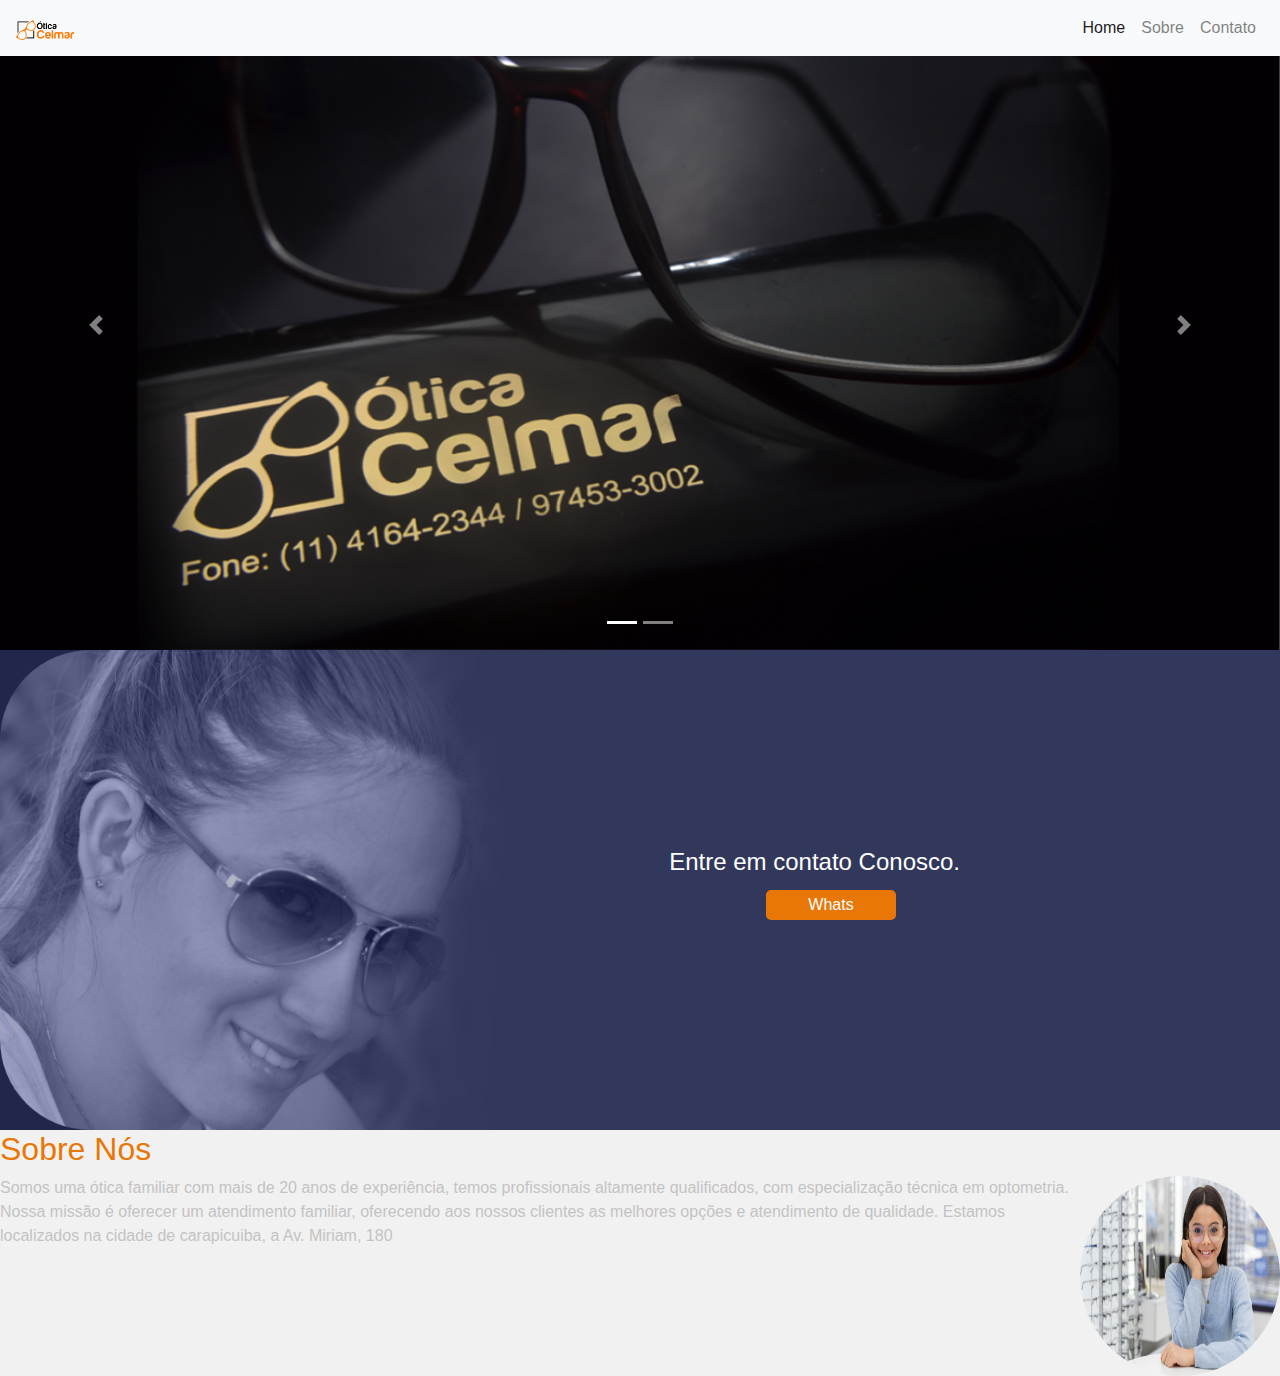
==== index.html @ 59070004 "Site-otica" ====
<!DOCTYPE html>
<html lang="pt-br">

<head>
    <meta charset="UTF-8">
    <meta http-equiv="X-UA-Compatible" content="IE=edge">
    <meta name="viewport" content="width=device-width, initial-scale=1.0">
    <link rel="stylesheet" href="https://maxcdn.bootstrapcdn.com/bootstrap/4.0.0/css/bootstrap.min.css"
        integrity="sha384-Gn5384xqQ1aoWXA+058RXPxPg6fy4IWvTNh0E263XmFcJlSAwiGgFAW/dAiS6JXm" crossorigin="anonymous">
    <link rel="stylesheet" href="style.css">
    <title>Otica Celmar</title>
</head>

<body>
     <nav class="navbar navbar-expand-lg navbar-light bg-light fixed-top">
        <a class="navbar-brand" href="#"><img src="assets/imagens/Logo-Transparente.png" widht="30px" height="20px"> </a>
        <button class="navbar-toggler" type="button" data-toggle="collapse" data-target="#navbarNavAltMarkup" aria-controls="navbarNavAltMarkup" aria-expanded="false" aria-label="Toggle navigation">
          <span class="navbar-toggler-icon"></span>
        </button>
        <div class="collapse navbar-collapse justify-content-end" id="navbarNavAltMarkup">
          <div class="navbar-nav">
            <a class="nav-item nav-link active" href="#home">Home <span class="sr-only">(current)</span></a>
            <a class="nav-item nav-link" href="#sobre">Sobre</a>
            <a class="nav-item nav-link" href="#local">Contato</a>
            <!-- <a class="nav-item nav-link disabled" href="#contato">Contato</a> -->
          </div>
        </div>
      </nav>
    <!-- <header class="collapse navbar-collapse" id="navbarNavAltMarkup"> -->
       <!-- <nav class="navbar navbar-expand-lg navbar-light bg-light">
        <a class="navbar-brand" href="#">Navbar</a>
        <button class="navbar-toggler" type="button" data-toggle="collapse" data-target="#navbarNavAltMarkup" aria-controls="navbarNavAltMarkup" aria-expanded="false" aria-label="Toggle navigation">
          <span class="navbar-toggler-icon"></span>
        </button>
        <div class="collapse navbar-collapse" id="navbarNavAltMarkup">
        <ul class="navbar-nav">
            <a class="nav-item nav-link active" href="#">Home <span class="sr-only">(current)</span></a>
            <li><a class="nav-item nav-link" href="#home">
                home
            </a></li>
            <li><a class="nav-item nav-link" href="#Sobre">
                Sobre
            </a></li>
            <li><a class="nav-item nav-link" href="#Local">
                Local
            </a></li>
        </ul>
     </div>
    </nav> -->
    </header>
    <main class="principal">
    <section id="home" class="home">
        <div id="carouselExampleIndicators" class="carousel slide" data-ride="carousel">
            <ol class="carousel-indicators">
              <li data-target="#carouselExampleIndicators" data-slide-to="0" class="active"></li>
              <li data-target="#carouselExampleIndicators" data-slide-to="1"></li>
              <!-- <li data-target="#carouselExampleIndicators" data-slide-to="2"></li> -->
            </ol>
            <div class="carousel-inner">
              <div class="carousel-item active">
                <img class="d-block w-100 imagem-carrossel " src="assets/imagens/Galeria.png" alt="Carrossel-01">
              </div>
              <div class="carousel-item">
                <img class="d-block w-100 imagem-carrossel " src="assets/imagens/banner-02.JPG" alt="Carrossel-02">
              </div>
             </div>
            <a class="carousel-control-prev" href="#carouselExampleIndicators" role="button" data-slide="prev">
              <span class="carousel-control-prev-icon" aria-hidden="true"></span>
              <span class="sr-only">Previous</span>
            </a>
            <a class="carousel-control-next" href="#carouselExampleIndicators" role="button" data-slide="next">
              <span class="carousel-control-next-icon" aria-hidden="true"></span>
              <span class="sr-only">Next</span>
            </a>
          </div>
          <section id="local">
            <div class="cta">
                
                <img src="assets/imagens/Hero-Mod.png" class="bg-cta ">
                <p class="whats--chamada"> Entre em contato Conosco.</p>
                <a href="#" ><button class="whats">Whats</button></a>
                            
            </div>
            
    
        </section>
    </section>
    <secttion id="sobre"  >
        <div class="bg-sobre  ">
        <h2 class="titulo-sobre">Sobre Nós</h2>
        <article class="sobre">
            <p class="padrao" >Somos uma ótica familiar com mais de 20 anos de experiência, temos profissionais altamente qualificados, com especialização técnica em optometria. 
            </br>Nossa missão é oferecer um atendimento familiar, oferecendo aos nossos clientes as melhores opções e atendimento de qualidade.
        Estamos localizados na cidade de carapicuiba, a Av. Miriam, 180   </p>
        <img src="assets/imagens/img-sobre.jpg" class="img-circular">
            
            
        </article>
        </div>
    </secttion>
    

    <script src="https://code.jquery.com/jquery-3.2.1.slim.min.js" integrity="sha384-KJ3o2DKtIkvYIK3UENzmM7KCkRr/rE9/Qpg6aAZGJwFDMVNA/GpGFF93hXpG5KkN" crossorigin="anonymous"></script>
<script src="https://cdnjs.cloudflare.com/ajax/libs/popper.js/1.12.9/umd/popper.min.js" integrity="sha384-ApNbgh9B+Y1QKtv3Rn7W3mgPxhU9K/ScQsAP7hUibX39j7fakFPskvXusvfa0b4Q" crossorigin="anonymous"></script>
<script src="https://maxcdn.bootstrapcdn.com/bootstrap/4.0.0/js/bootstrap.min.js" integrity="sha384-JZR6Spejh4U02d8jOt6vLEHfe/JQGiRRSQQxSfFWpi1MquVdAyjUar5+76PVCmYl" crossorigin="anonymous"></script>
</body>

</html>
---- style.css ----
.padrao{
    color:#c3c3c3;
    text-align: left;
}
.menu{
    color:blueviolet
    /* decoration: none */
}
.home{
    color:aqua
}
.sobre{
    display:flex;
    align-items: flex-start;
    justify-content: space-around;
    /* position:absolute; */
    /* right: 30%; */
    /* margin-bottom: 40vh; */
}
.titulo-sobre{
    display: flex;
    align-self: start;
    color:#E97707;
}
.bg-sobre{
   
    background-color:#F2F1F1 ;
}
.local{
    object-fit: cover;
    color:red
}
.imagem-carrossel{
    object-fit: cover;
    /* min-width: 375px; */
    max-width: 100%;
    height: 650px;
 
}
.img-circular {
    max-width: 200px;
    height: 200px;
    border-radius: 50%;
    float:right ;
  }
.cta{
    
    display:flex;
    align-items: center;
    justify-content: space-around;
   
}
.bg-cta{
    width: 100%;
    /* min-width: 375px; */
}
.whats--chamada{
    font-size: 24px;
    color: #ffffff;
    padding: 0 0 40px 0;
    position:absolute;
    right: 25%;
}
.whats{
    position:absolute;
    right: 30%;
    /* background-color: rgba(255,255,255,0); */
    width: 130px;
    background-color: #E97707;
    color: #ffffff;
    border: 2px solid #E97707; /* Laranja */
    border-radius: 5px;
}

@media screen and (min-width: 320px) {
  .imagem-carrossel {
      border-color: #E97707;
      width: 375px;
  }
  .whats--chamada{
      font-size: 1.5rem;
      right: 10vw;
  }
}
@media screen and (min-width: 540px) {
    .whats--chamada{
        right: 15vw;
    }
  }
@media screen and (min-width: 630px) {
    .whats--chamada{
        right: 18vw;
    }
  }
@media screen and (min-width: 768px) {
    .whats--chamada{
        right: 20vw;
    }
  }
  @media screen and (min-width: 1024px) {
    .whats--chamada{
        right: 25vw;
    }
  }
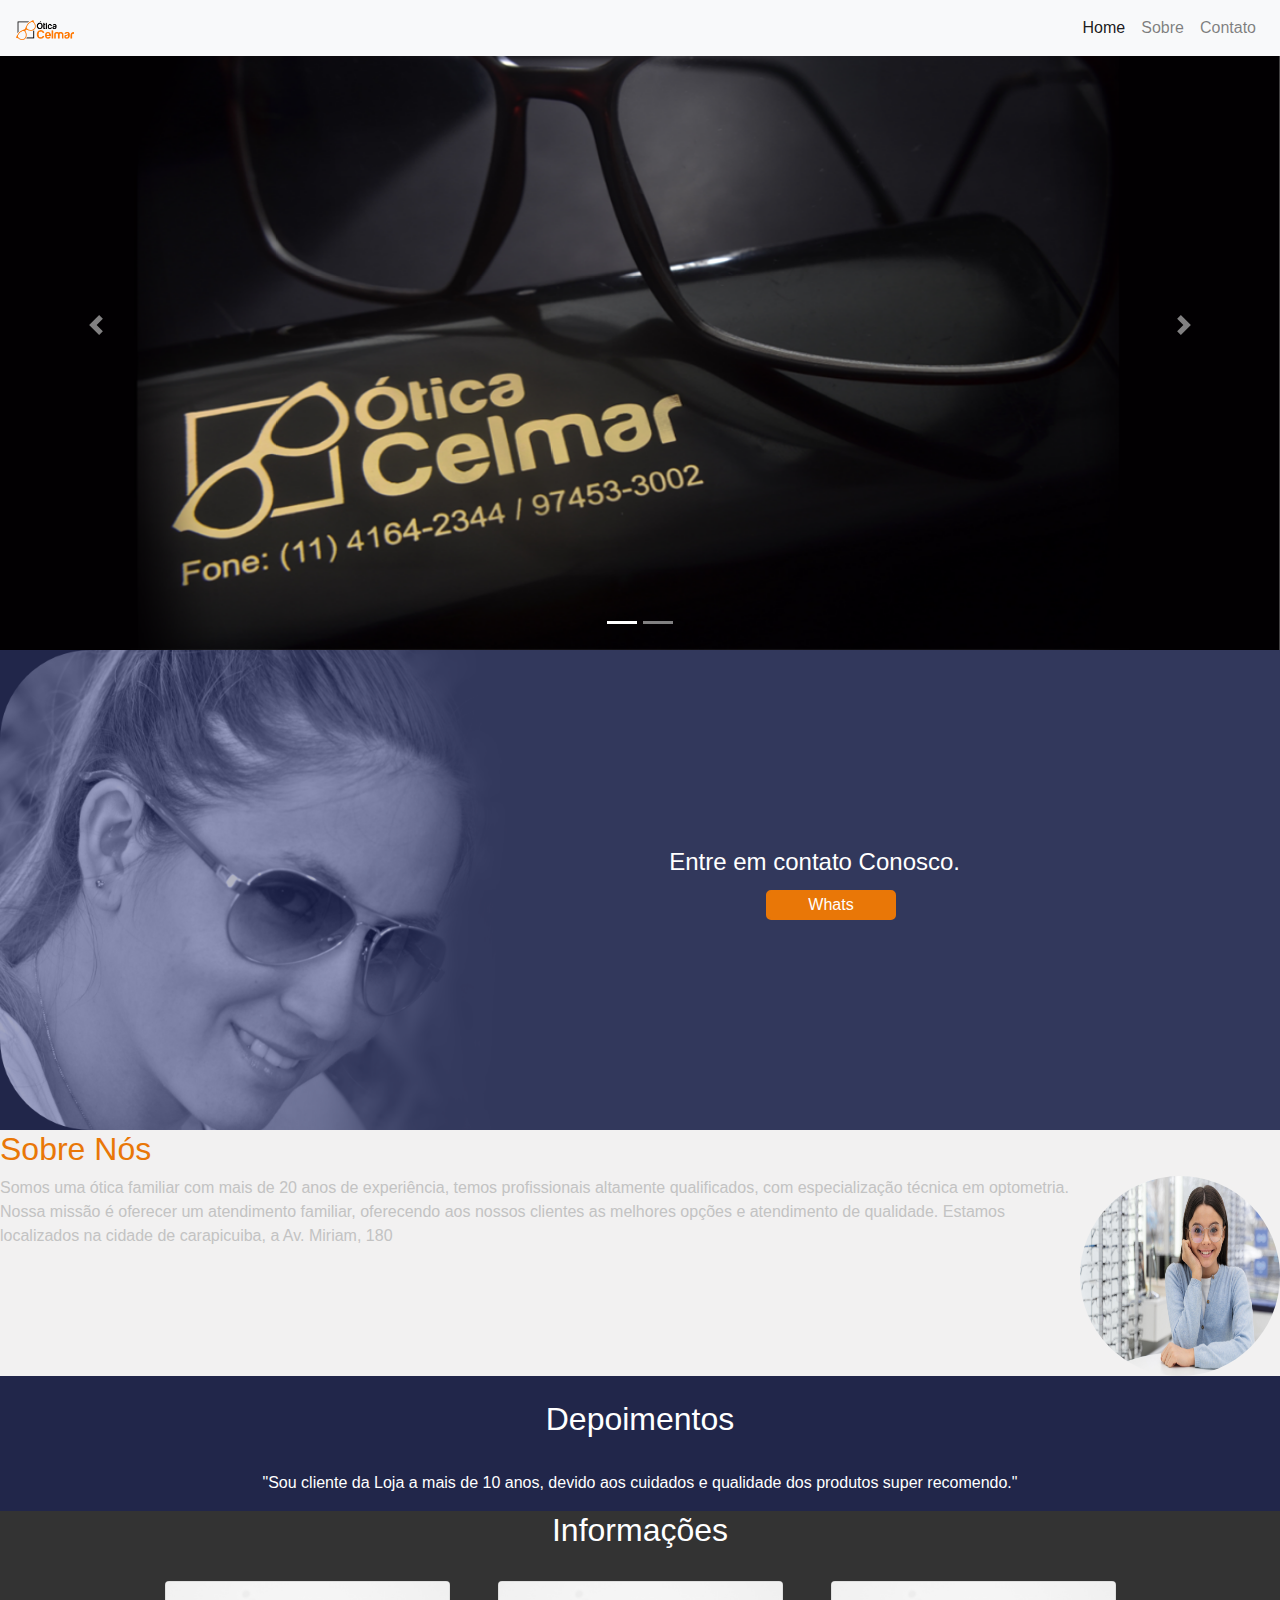
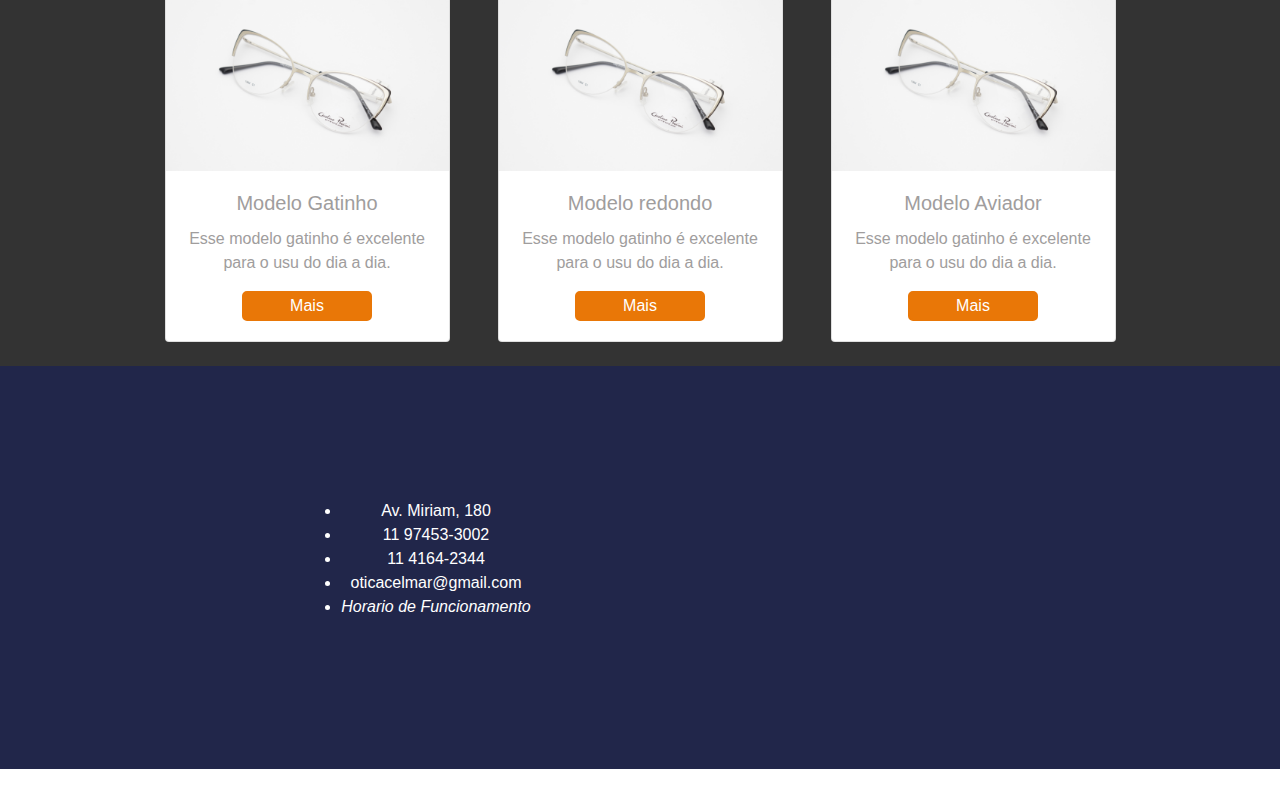
==== commit adef421d: "atualizacao" ====
--- a/index.html
+++ b/index.html
@@ -12,6 +12,7 @@
 </head>
 
 <body>
+  <section>
      <nav class="navbar navbar-expand-lg navbar-light bg-light fixed-top">
         <a class="navbar-brand" href="#"><img src="assets/imagens/Logo-Transparente.png" widht="30px" height="20px"> </a>
         <button class="navbar-toggler" type="button" data-toggle="collapse" data-target="#navbarNavAltMarkup" aria-controls="navbarNavAltMarkup" aria-expanded="false" aria-label="Toggle navigation">
@@ -21,34 +22,14 @@
           <div class="navbar-nav">
             <a class="nav-item nav-link active" href="#home">Home <span class="sr-only">(current)</span></a>
             <a class="nav-item nav-link" href="#sobre">Sobre</a>
-            <a class="nav-item nav-link" href="#local">Contato</a>
+            <a class="nav-item nav-link" href="#cta">Contato</a>
             <!-- <a class="nav-item nav-link disabled" href="#contato">Contato</a> -->
           </div>
         </div>
       </nav>
-    <!-- <header class="collapse navbar-collapse" id="navbarNavAltMarkup"> -->
-       <!-- <nav class="navbar navbar-expand-lg navbar-light bg-light">
-        <a class="navbar-brand" href="#">Navbar</a>
-        <button class="navbar-toggler" type="button" data-toggle="collapse" data-target="#navbarNavAltMarkup" aria-controls="navbarNavAltMarkup" aria-expanded="false" aria-label="Toggle navigation">
-          <span class="navbar-toggler-icon"></span>
-        </button>
-        <div class="collapse navbar-collapse" id="navbarNavAltMarkup">
-        <ul class="navbar-nav">
-            <a class="nav-item nav-link active" href="#">Home <span class="sr-only">(current)</span></a>
-            <li><a class="nav-item nav-link" href="#home">
-                home
-            </a></li>
-            <li><a class="nav-item nav-link" href="#Sobre">
-                Sobre
-            </a></li>
-            <li><a class="nav-item nav-link" href="#Local">
-                Local
-            </a></li>
-        </ul>
-     </div>
-    </nav> -->
-    </header>
-    <main class="principal">
+    </section>
+    
+<main class="principal">
     <section id="home" class="home">
         <div id="carouselExampleIndicators" class="carousel slide" data-ride="carousel">
             <ol class="carousel-indicators">
@@ -73,18 +54,19 @@
               <span class="sr-only">Next</span>
             </a>
           </div>
-          <section id="local">
+    </section>
+    <section id="cta">
             <div class="cta">
                 
                 <img src="assets/imagens/Hero-Mod.png" class="bg-cta ">
                 <p class="whats--chamada"> Entre em contato Conosco.</p>
-                <a href="#" ><button class="whats">Whats</button></a>
+                <a href="https://api.whatsapp.com/send?phone=5511974533002&text=sua%20mensagem" target="_blank" ><button class="whats">Whats</button></a>
                             
             </div>
             
     
-        </section>
     </section>
+    
     <secttion id="sobre"  >
         <div class="bg-sobre  ">
         <h2 class="titulo-sobre">Sobre Nós</h2>
@@ -98,9 +80,142 @@
         </article>
         </div>
     </secttion>
-    
-
-    <script src="https://code.jquery.com/jquery-3.2.1.slim.min.js" integrity="sha384-KJ3o2DKtIkvYIK3UENzmM7KCkRr/rE9/Qpg6aAZGJwFDMVNA/GpGFF93hXpG5KkN" crossorigin="anonymous"></script>
+    <section id="depoimento">
+      <article class="depoimento">
+        <header>
+          <h2 class="depoimento__titulo">Depoimentos</h2>
+        </header>
+        <body class="depoimento__corpo">
+        <p>"Sou cliente da Loja a mais de 10 anos, devido aos cuidados e qualidade dos produtos super recomendo."</p>
+        </body>
+      </article>
+     </section>
+     <section id="informacoes">
+       
+       <article class="informacoes">
+         <header class="informacoes__titulo">
+           <h2>Informações</h2>
+         </header>
+         <div class="container">
+         <div class="row justify-content-center">
+         <body class="informacoes__corpo">
+          <div class="card card__largura p-0 m-4  col-12 col-md-3" style="width: 18rem;">
+            <img class="card-img-top" src="assets/imagens/banner-02.JPG" alt="Card image cap">
+            <div class="card-body informacoes__corpo">
+              <h5 class="card-title">Modelo Gatinho</h5>
+              <p class="card-text">Esse modelo gatinho é excelente para o usu do dia a dia.</p>
+              <a href="#"><button class="informacoes__btn" data-toggle="modal" data-target="#gatinho">Mais</button></a>
+
+              <!-- Modal -->
+              <div class="modal fade" id="gatinho" tabindex="-1" role="dialog" aria-labelledby="exampleModalLabel" aria-hidden="true">
+                <div class="modal-dialog" role="document">
+                  <div class="modal-content">
+                    <div class="modal-header">
+                      <h5 class="modal-title" id="exampleModalLabel">Gatinho</h5>
+                      <button type="button" class="close" data-dismiss="modal" aria-label="Close">
+                        <span aria-hidden="true">&times;</span>
+                      </button>
+                    </div>
+                    <div class="modal-body">
+                      <img class="card-img-top" src="assets/imagens/banner-02.JPG" alt="Card image cap">
+                      O modelo gatinho é muito utilizado aqui em São Paulo, sendo a preferência das meninas. 
+                    </div>
+                    <div class="modal-footer">
+                      <button type="button" class="btn btn-secondary" data-dismiss="modal">Close</button>
+                      <!-- <button type="button" class="btn btn-primary">Save changes</button> -->
+                    </div>
+                  </div>
+                </div>
+              </div>
+             <!-- Modal fim -->
+            </div>
+          </div>
+          <div class="card card__largura p-0 m-4 col-12 col-md-3" style="width: 18rem;">
+            <img class="card-img-top" src="assets/imagens/banner-02.JPG" alt="Card image cap">
+            <div class="card-body informacoes__corpo">
+              <h5 class="card-title">Modelo redondo</h5>
+              <p class="card-text">Esse modelo gatinho é excelente para o usu do dia a dia.</p>
+              <a href="#"><button class="informacoes__btn" data-toggle="modal" data-target="#redondo">Mais</button>  </a>
+              <!-- Modal -->
+              <div class="modal fade" id="redondo" tabindex="-1" role="dialog" aria-labelledby="exampleModalLabel" aria-hidden="true">
+                <div class="modal-dialog" role="document">
+                  <div class="modal-content">
+                    <div class="modal-header">
+                      <h5 class="modal-title" id="exampleModalLabel">Redondo</h5>
+                      <button type="button" class="close" data-dismiss="modal" aria-label="Close">
+                        <span aria-hidden="true">&times;</span>
+                      </button>
+                    </div>
+                    <div class="modal-body">
+                      <img class="card-img-top" src="assets/imagens/banner-02.JPG" alt="Card image cap">
+                      O modelo Redondo é muito utilizado aqui em São Paulo, sendo a preferência das meninas. 
+                    </div>
+                    <div class="modal-footer">
+                      <button type="button" class="btn btn-secondary" data-dismiss="modal">Close</button>
+                      <!-- <button type="button" class="btn btn-primary">Save changes</button> -->
+                    </div>
+                  </div>
+                </div>
+              </div>
+             <!-- Modal fim -->
+            </div>
+          </div>
+          <div class="card card__largura p-0 m-4 col-12 col-md-3" style="width: 18rem;">
+            <img class="card-img-top" src="assets/imagens/banner-02.JPG" alt="Card image cap">
+            <div class="card-body informacoes__corpo">
+              <h5 class="card-title">Modelo Aviador</h5>
+              <p class="card-text">Esse modelo gatinho é excelente para o usu do dia a dia.</p>
+              <a href="#"><button class="informacoes__btn" data-toggle="modal" data-target="#aviador">Mais</button>  </a>
+              <!-- Modal -->
+              <div class="modal fade" id="aviador" tabindex="-1" role="dialog" aria-labelledby="exampleModalLabel" aria-hidden="true">
+                <div class="modal-dialog" role="document">
+                  <div class="modal-content">
+                    <div class="modal-header">
+                      <h5 class="modal-title" id="exampleModalLabel">Aviador</h5>
+                      <button type="button" class="close" data-dismiss="modal" aria-label="Close">
+                        <span aria-hidden="true">&times;</span>
+                      </button>
+                    </div>
+                    <div class="modal-body">
+                      <img class="card-img-top" src="assets/imagens/banner-02.JPG" alt="Card image cap">
+                      O modelo Aviador é muito utilizado aqui em São Paulo, sendo a preferência das meninas. 
+                    </div>
+                    <div class="modal-footer">
+                      <button type="button" class="btn btn-secondary" data-dismiss="modal">Close</button>
+                      <!-- <button type="button" class="btn btn-primary">Save changes</button> -->
+                    </div>
+                  </div>
+                </div>
+              </div>
+             <!-- Modal fim -->
+            </div>
+          </div>
+         </body>
+       </article>
+      </div>
+    </div>
+   </section>
+   <section id="localizacao"  > 
+     
+       <address class="localizacao" >
+       <ul >
+         <li> Av. Miriam, 180</li>
+         <li> 11 97453-3002</li>
+         <li> 11 4164-2344</li>
+         <li> oticacelmar@gmail.com</li>
+         <li> <i>Horario de Funcionamento</i></li>
+       </ul>
+      <div class="localizacao__mapa">
+        <!-- <iframe src="https://www.google.com/maps/embed?pb=!1m18!1m12!1m3!1d3658.30580851855!2d-46.837058185480956!3d-23.521500984702698!2m3!1f0!2f0!3f0!3m2!1i1024!2i768!4f13.1!3m3!1m2!1s0x94cf01e7fddb07ef%3A0x3cb90a7b466190b1!2sAv.%20Miriam%2C%20180%20-%20Centro%2C%20Carapicu%C3%ADba%20-%20SP%2C%2006320-060!5e0!3m2!1spt-BR!2sbr!4v1642440035382!5m2!1spt-BR!2sbr" width="400" height="300" style="border:1;" allowfullscreen="" loading="lazy" ></iframe> -->
+        <!-- Street View -->
+        <iframe src="https://www.google.com/maps/embed?pb=!4v1642442485885!6m8!1m7!1spXlAq29rB_oloNaFkz9qVQ!2m2!1d-23.52159843258136!2d-46.8348594693127!3f349.5108!4f0!5f0.7820865974627469" width="400" height="300" style="border:0;" allowfullscreen="" loading="lazy"></iframe> 
+    </div>
+    </address>
+    
+   </section>
+    
+</main>
+<script src="https://code.jquery.com/jquery-3.2.1.slim.min.js" integrity="sha384-KJ3o2DKtIkvYIK3UENzmM7KCkRr/rE9/Qpg6aAZGJwFDMVNA/GpGFF93hXpG5KkN" crossorigin="anonymous"></script>
 <script src="https://cdnjs.cloudflare.com/ajax/libs/popper.js/1.12.9/umd/popper.min.js" integrity="sha384-ApNbgh9B+Y1QKtv3Rn7W3mgPxhU9K/ScQsAP7hUibX39j7fakFPskvXusvfa0b4Q" crossorigin="anonymous"></script>
 <script src="https://maxcdn.bootstrapcdn.com/bootstrap/4.0.0/js/bootstrap.min.js" integrity="sha384-JZR6Spejh4U02d8jOt6vLEHfe/JQGiRRSQQxSfFWpi1MquVdAyjUar5+76PVCmYl" crossorigin="anonymous"></script>
 </body>
--- a/style.css
+++ b/style.css
@@ -71,6 +71,58 @@
     border: 2px solid #E97707; /* Laranja */
     border-radius: 5px;
 }
+.depoimento{
+    background-color: #21264A ;
+    display: flex;
+    flex-direction: column;
+    justify-content: center;
+    align-items: center;
+}
+.depoimento__titulo{
+    padding: 24px;
+    color: #ffffff;
+    text-align: center;
+
+}
+.depoimento__corpo{
+    color: #ffffff;
+    text-align: center;
+    font-weight: 400;
+}
+
+.informacoes{
+    background-color: #333333;
+
+}
+.informacoes__titulo{
+    color: #ffffff;
+    
+    
+}.informacoes__corpo{
+    color: #a09d9d;
+    font-weight: 400;  
+}
+.card__largura{
+    max-width: 18rem;
+}
+.informacoes__btn{
+    width: 130px;
+    background-color: #E97707;
+    color: #ffffff;
+    border: 2px solid #E97707; /* Laranja */
+    border-radius: 5px;
+}
+.localizacao{
+    padding: 24px;
+    display: flex;
+    flex-direction: column;
+    align-items: center;
+    justify-content: center; 
+    background-color: #21264A;
+}
+.localizacao__mapa{
+    padding: 24px;
+}
 
 @media screen and (min-width: 320px) {
   .imagem-carrossel {
@@ -81,11 +133,17 @@
       font-size: 1.5rem;
       right: 10vw;
   }
+  .localizacao{
+    flex-direction: row;
 }
+  
+}
+
 @media screen and (min-width: 540px) {
     .whats--chamada{
         right: 15vw;
     }
+    
   }
 @media screen and (min-width: 630px) {
     .whats--chamada{
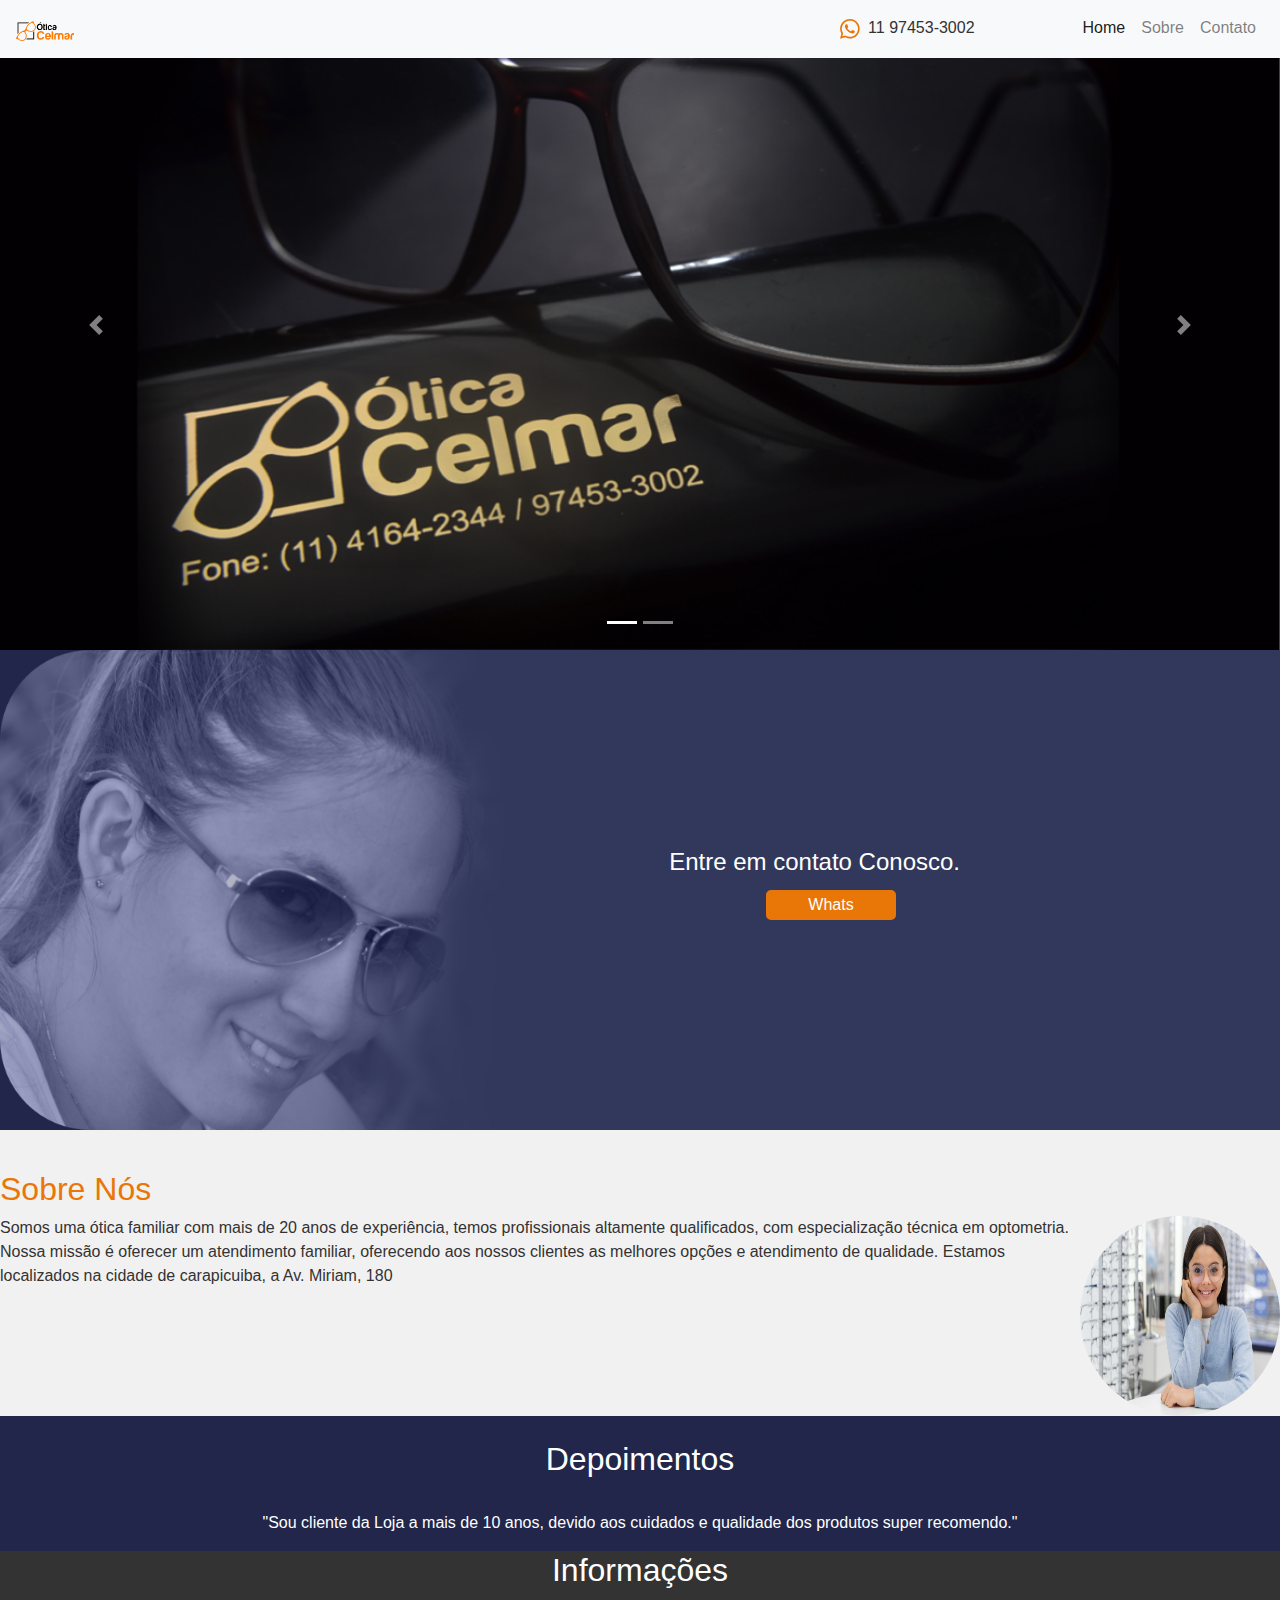
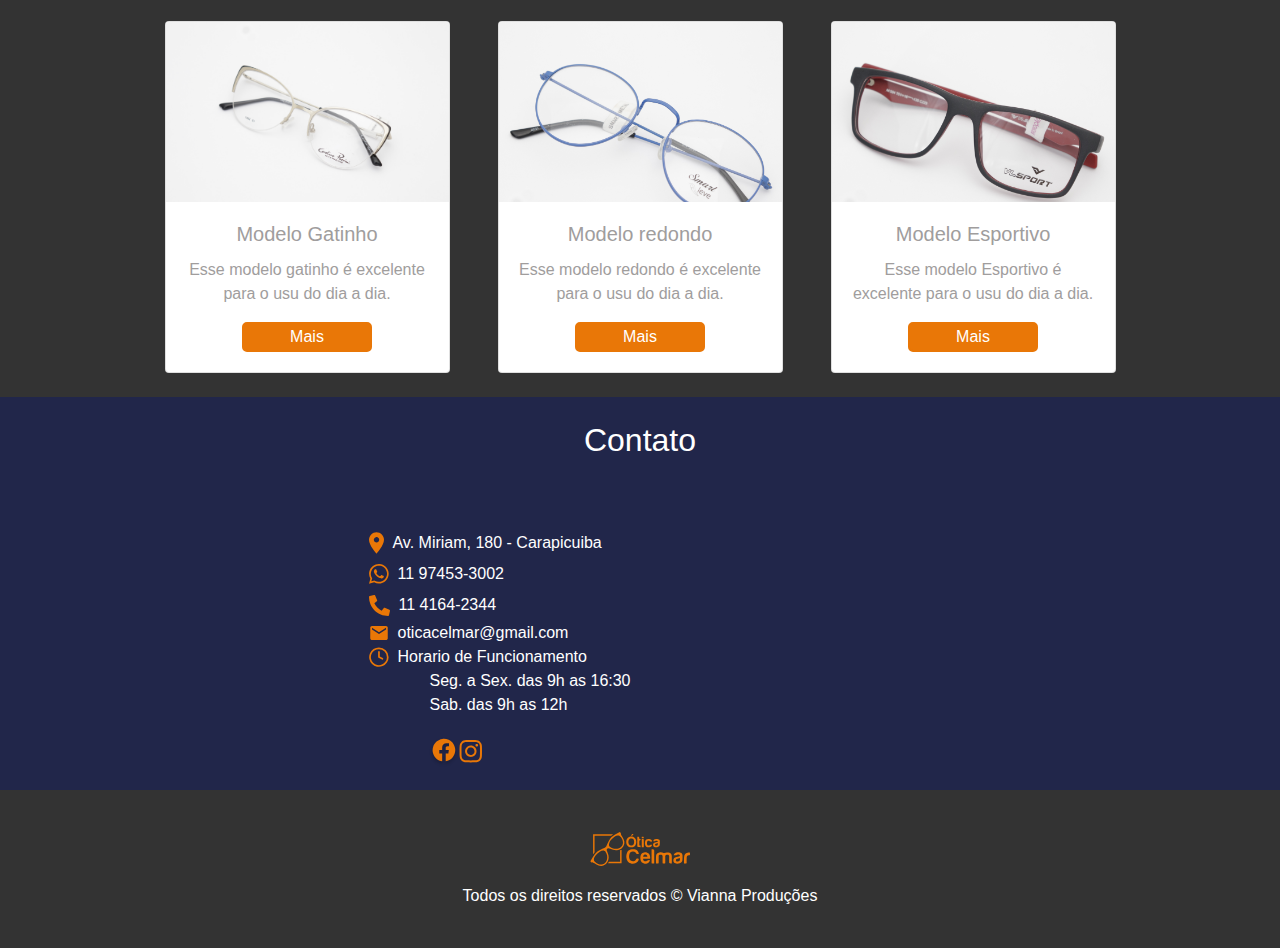
==== commit cf444bea: "Modificacao do site" ====
--- a/index.html
+++ b/index.html
@@ -8,6 +8,7 @@
     <link rel="stylesheet" href="https://maxcdn.bootstrapcdn.com/bootstrap/4.0.0/css/bootstrap.min.css"
         integrity="sha384-Gn5384xqQ1aoWXA+058RXPxPg6fy4IWvTNh0E263XmFcJlSAwiGgFAW/dAiS6JXm" crossorigin="anonymous">
     <link rel="stylesheet" href="style.css">
+    <link rel="shortcut icon" href="assets/imagens/logo-rodape.svg" type="image/x-icon" /> <!--Preciso trocar o fav Icon-->
     <title>Otica Celmar</title>
 </head>
 
@@ -19,18 +20,23 @@
           <span class="navbar-toggler-icon"></span>
         </button>
         <div class="collapse navbar-collapse justify-content-end" id="navbarNavAltMarkup">
-          <div class="navbar-nav">
+          <div class="navbar-nav"><a href="https://api.whatsapp.com/send?phone=5511974533002&text=sua%20mensagem" target="_blank"> 
+            <li class="icones menu__icone 
+            "><svg width="20" height="32" viewBox="0 0 32 32" fill="none" xmlns="http://www.w3.org/2000/svg">
+              <path d="M26.782 4.57711C24.1038 1.90125 20.5445 0.289633 16.7667 0.0421928C12.9888 -0.205247 9.24979 0.928346 6.24539 3.232C3.241 5.53565 1.17592 8.85243 0.434509 12.565C-0.306905 16.2777 0.325846 20.1332 2.215 23.4141L0 31.5001L8.276 29.3271C10.5643 30.5752 13.1295 31.2285 15.736 31.2271H15.743C19.8966 31.2265 23.882 29.5862 26.8327 26.6629C29.7834 23.7395 31.4607 19.7695 31.5 15.6161C31.4777 13.5563 31.0495 11.5211 30.24 9.62691C29.4304 7.73273 28.2554 6.01674 26.782 4.57711ZM15.743 28.5961C13.4177 28.598 11.1348 27.9738 9.134 26.7891L8.663 26.5081L3.755 27.7951L5.063 23.0071L4.754 22.5151C3.71576 20.8058 3.08588 18.8801 2.91334 16.8877C2.74081 14.8952 3.03029 12.8899 3.75926 11.0276C4.48822 9.1653 5.63702 7.4963 7.11627 6.15044C8.59552 4.80458 10.3653 3.81816 12.288 3.2679C14.2107 2.71765 16.2344 2.61841 18.2017 2.97791C20.169 3.3374 22.0269 4.14594 23.6307 5.34061C25.2345 6.53528 26.5411 8.08387 27.4488 9.86591C28.3565 11.6479 28.8408 13.6154 28.864 15.6151C28.8274 19.0705 27.4289 22.3719 24.9724 24.8023C22.5158 27.2326 19.1996 28.5956 15.744 28.5951L15.743 28.5961ZM22.859 18.8791C22.472 18.6791 20.553 17.7401 20.194 17.6131C19.835 17.4861 19.575 17.4131 19.315 17.8131C19.055 18.2131 18.31 19.0791 18.078 19.3461C17.846 19.6131 17.621 19.6461 17.234 19.4461C14.9873 18.5491 13.1142 16.9118 11.925 14.8051C11.525 14.1161 12.325 14.1651 13.071 12.6751C13.1218 12.5673 13.1452 12.4487 13.1391 12.3297C13.133 12.2107 13.0976 12.0951 13.036 11.9931C12.936 11.7931 12.157 9.87711 11.836 9.09311C11.52 8.33411 11.196 8.43911 10.957 8.42511C10.718 8.41111 10.472 8.41111 10.212 8.41111C10.0145 8.4165 9.8203 8.46233 9.64125 8.54574C9.4622 8.62916 9.30215 8.74841 9.171 8.8961C8.72932 9.31377 8.37934 9.81874 8.14332 10.3789C7.90729 10.9391 7.79038 11.5423 7.8 12.1501C7.92868 13.6207 8.48059 15.0225 9.389 16.1861C9.589 16.4461 12.138 20.3861 16.055 22.0781C18.53 23.1471 19.5 23.2381 20.738 23.0551C21.281 22.9448 21.7952 22.7228 22.2479 22.4033C22.7007 22.0838 23.0821 21.6738 23.368 21.1991C23.6225 20.6156 23.7007 19.9705 23.593 19.3431C23.505 19.1671 23.245 19.0691 22.859 18.8791Z" fill="#E97707"/>
+              </svg>
+                <div class="icones__font menu__icone " >11 97453-3002</div></li></a>
             <a class="nav-item nav-link active" href="#home">Home <span class="sr-only">(current)</span></a>
             <a class="nav-item nav-link" href="#sobre">Sobre</a>
-            <a class="nav-item nav-link" href="#cta">Contato</a>
+            <a class="nav-item nav-link" href="#contato">Contato</a>
             <!-- <a class="nav-item nav-link disabled" href="#contato">Contato</a> -->
           </div>
         </div>
       </nav>
     </section>
     
-<main class="principal">
-    <section id="home" class="home">
+<main >
+    <section id="home" >
         <div id="carouselExampleIndicators" class="carousel slide" data-ride="carousel">
             <ol class="carousel-indicators">
               <li data-target="#carouselExampleIndicators" data-slide-to="0" class="active"></li>
@@ -39,10 +45,20 @@
             </ol>
             <div class="carousel-inner">
               <div class="carousel-item active">
-                <img class="d-block w-100 imagem-carrossel " src="assets/imagens/Galeria.png" alt="Carrossel-01">
+                <picture>
+                  <source srcset="assets/imagens/Galeria-sm.png" media="(max-width:400px)"type="image/svg+xml"class="imagem-carrossel-sm" >
+                  <source srcset="assets/imagens/Galeria.png" media="(max-width:401px)type="image/svg+xml" class="imagem-carrossel-big">
+                  <img src="assets/imagens/Galeria.png" class="imagem-carrossel-big" alt="Imagem Carrossel-01">
+                </picture>
+                <!-- <img class="d-block w-100 imagem-carrossel  " src="assets/imagens/Galeria.png" alt="Carrossel-01"> -->
               </div>
               <div class="carousel-item">
-                <img class="d-block w-100 imagem-carrossel " src="assets/imagens/banner-02.JPG" alt="Carrossel-02">
+                <picture class="imagem-carrossel-sm">
+                  <source srcset="assets/imagens/Banner-sm.png" media="(max-width:400px)" type="image/svg+xml" > 
+                  <source srcset="assets/imagens/banner-02.jpg" media="(max-width:401px)"type="image/svg+xml" class="imagem-carrossel-big">
+                  <img src="assets/imagens/banner-02.JPG" class="imagem-carrossel-big" alt="Imagem Carrossel-02">
+                </picture>
+                <!-- <img class="d-block w-100 imagem-carrossel " src="assets/imagens/banner-02.JPG" alt="Carrossel-02"> -->
               </div>
              </div>
             <a class="carousel-control-prev" href="#carouselExampleIndicators" role="button" data-slide="prev">
@@ -67,7 +83,7 @@
     
     </section>
     
-    <secttion id="sobre"  >
+    <secttion id="sobre">
         <div class="bg-sobre  ">
         <h2 class="titulo-sobre">Sobre Nós</h2>
         <article class="sobre">
@@ -100,14 +116,14 @@
          <div class="row justify-content-center">
          <body class="informacoes__corpo">
           <div class="card card__largura p-0 m-4  col-12 col-md-3" style="width: 18rem;">
-            <img class="card-img-top" src="assets/imagens/banner-02.JPG" alt="Card image cap">
+            <img class="card-img-top card__altura" src="assets/imagens/banner-02.JPG" alt="Card image cap">
             <div class="card-body informacoes__corpo">
               <h5 class="card-title">Modelo Gatinho</h5>
               <p class="card-text">Esse modelo gatinho é excelente para o usu do dia a dia.</p>
               <a href="#"><button class="informacoes__btn" data-toggle="modal" data-target="#gatinho">Mais</button></a>
 
               <!-- Modal -->
-              <div class="modal fade" id="gatinho" tabindex="-1" role="dialog" aria-labelledby="exampleModalLabel" aria-hidden="true">
+              <div class="modal fade justify-content-center m-0 col-12" id="gatinho" tabindex="-1" role="dialog" aria-labelledby="exampleModalLabel" aria-hidden="true">
                 <div class="modal-dialog" role="document">
                   <div class="modal-content">
                     <div class="modal-header">
@@ -117,7 +133,7 @@
                       </button>
                     </div>
                     <div class="modal-body">
-                      <img class="card-img-top" src="assets/imagens/banner-02.JPG" alt="Card image cap">
+                      <img class="card-img-top card__altura" src="assets/imagens/banner-02.JPG" alt="Card image cap">
                       O modelo gatinho é muito utilizado aqui em São Paulo, sendo a preferência das meninas. 
                     </div>
                     <div class="modal-footer">
@@ -131,13 +147,13 @@
             </div>
           </div>
           <div class="card card__largura p-0 m-4 col-12 col-md-3" style="width: 18rem;">
-            <img class="card-img-top" src="assets/imagens/banner-02.JPG" alt="Card image cap">
+            <img class="card-img-top card__altura" src="assets/imagens/card-01.JPG" alt="Card image cap">
             <div class="card-body informacoes__corpo">
               <h5 class="card-title">Modelo redondo</h5>
-              <p class="card-text">Esse modelo gatinho é excelente para o usu do dia a dia.</p>
+              <p class="card-text">Esse modelo redondo é excelente para o usu do dia a dia.</p>
               <a href="#"><button class="informacoes__btn" data-toggle="modal" data-target="#redondo">Mais</button>  </a>
               <!-- Modal -->
-              <div class="modal fade" id="redondo" tabindex="-1" role="dialog" aria-labelledby="exampleModalLabel" aria-hidden="true">
+              <div class="modal fade justify-content-center m-0 col-12" id="redondo" tabindex="-1" role="dialog" aria-labelledby="exampleModalLabel" aria-hidden="true">
                 <div class="modal-dialog" role="document">
                   <div class="modal-content">
                     <div class="modal-header">
@@ -147,7 +163,7 @@
                       </button>
                     </div>
                     <div class="modal-body">
-                      <img class="card-img-top" src="assets/imagens/banner-02.JPG" alt="Card image cap">
+                      <img class="card-img-top card__altura" src="assets/imagens/card-01.JPG" alt="Card image cap">
                       O modelo Redondo é muito utilizado aqui em São Paulo, sendo a preferência das meninas. 
                     </div>
                     <div class="modal-footer">
@@ -156,28 +172,28 @@
                     </div>
                   </div>
                 </div>
-              </div>
+              </div> 
              <!-- Modal fim -->
-            </div>
-          </div>
-          <div class="card card__largura p-0 m-4 col-12 col-md-3" style="width: 18rem;">
-            <img class="card-img-top" src="assets/imagens/banner-02.JPG" alt="Card image cap">
+            </div> 
+          </div>
+          <div class="card card__largura  p-0 m-4 col-12 col-md-3" style="width: 18rem;">
+            <img class="card-img-top card__altura" src="assets/imagens/card-02.JPG" alt="Card image cap">
             <div class="card-body informacoes__corpo">
-              <h5 class="card-title">Modelo Aviador</h5>
-              <p class="card-text">Esse modelo gatinho é excelente para o usu do dia a dia.</p>
+              <h5 class="card-title">Modelo Esportivo</h5>
+              <p class="card-text">Esse modelo Esportivo é excelente para o usu do dia a dia.</p>
               <a href="#"><button class="informacoes__btn" data-toggle="modal" data-target="#aviador">Mais</button>  </a>
               <!-- Modal -->
-              <div class="modal fade" id="aviador" tabindex="-1" role="dialog" aria-labelledby="exampleModalLabel" aria-hidden="true">
+              <div class="modal fade justify-content-center m-0 col-12"  id="aviador" tabindex="-1" role="dialog" aria-labelledby="exampleModalLabel" aria-hidden="true">
                 <div class="modal-dialog" role="document">
-                  <div class="modal-content">
+                  <div class="modal-content"> 
                     <div class="modal-header">
-                      <h5 class="modal-title" id="exampleModalLabel">Aviador</h5>
+                      <h5 class="modal-title" id="exampleModalLabel">Esportivo</h5>
                       <button type="button" class="close" data-dismiss="modal" aria-label="Close">
                         <span aria-hidden="true">&times;</span>
                       </button>
                     </div>
                     <div class="modal-body">
-                      <img class="card-img-top" src="assets/imagens/banner-02.JPG" alt="Card image cap">
+                      <img class="card-img-top card__altura" src="assets/imagens/card-02.JPG" alt="Card image cap">
                       O modelo Aviador é muito utilizado aqui em São Paulo, sendo a preferência das meninas. 
                     </div>
                     <div class="modal-footer">
@@ -195,26 +211,80 @@
       </div>
     </div>
    </section>
-   <section id="localizacao"  > 
-     
-       <address class="localizacao" >
-       <ul >
-         <li> Av. Miriam, 180</li>
-         <li> 11 97453-3002</li>
-         <li> 11 4164-2344</li>
-         <li> oticacelmar@gmail.com</li>
-         <li> <i>Horario de Funcionamento</i></li>
+   <div id="contato" class="localizacao__titulo" >
+   <h2>Contato </h2> 
+  </div>
+    <section  class="localizacao" >
+      
+    <div class="localizacao__espacamento">
+       <ul class="icones__container">
+         <li class="icones"> <svg width="15" height="30" viewBox="0 0 21 30" fill="none" xmlns="http://www.w3.org/2000/svg">
+          <path d="M10.5 3.05255e-06C9.12083 -0.00104895 7.75498 0.269824 6.48058 0.797125C5.20619 1.32443 4.04826 2.09781 3.07304 3.07304C2.09781 4.04826 1.32443 5.20619 0.797125 6.48058C0.269823 7.75498 -0.00104895 9.12083 3.05255e-06 10.5C3.05255e-06 18.375 10.5 30 10.5 30C10.5 30 21 18.375 21 10.5C21.0011 9.12083 20.7302 7.75498 20.2029 6.48058C19.6756 5.20619 18.9022 4.04826 17.927 3.07304C16.9517 2.09781 15.7938 1.32443 14.5194 0.797125C13.245 0.269824 11.8792 -0.00104895 10.5 3.05255e-06ZM10.5 14.25C9.75832 14.25 9.0333 14.0301 8.41661 13.618C7.79993 13.206 7.31928 12.6203 7.03545 11.9351C6.75163 11.2498 6.67736 10.4958 6.82206 9.76841C6.96675 9.04099 7.32391 8.3728 7.84835 7.84835C8.3728 7.32391 9.04099 6.96675 9.76841 6.82206C10.4958 6.67736 11.2498 6.75163 11.9351 7.03545C12.6203 7.31928 13.206 7.79993 13.618 8.41661C14.0301 9.0333 14.25 9.75832 14.25 10.5C14.2497 11.4945 13.8546 12.4482 13.1514 13.1514C12.4482 13.8546 11.4945 14.2497 10.5 14.25Z" fill="#E97707"/>
+          </svg>
+          <div class="icones__font">Av. Miriam, 180 - Carapicuiba </div></li>
+         <li class="icones"><svg width="20" height="32" viewBox="0 0 32 32" fill="none" xmlns="http://www.w3.org/2000/svg">
+          <path d="M26.782 4.57711C24.1038 1.90125 20.5445 0.289633 16.7667 0.0421928C12.9888 -0.205247 9.24979 0.928346 6.24539 3.232C3.241 5.53565 1.17592 8.85243 0.434509 12.565C-0.306905 16.2777 0.325846 20.1332 2.215 23.4141L0 31.5001L8.276 29.3271C10.5643 30.5752 13.1295 31.2285 15.736 31.2271H15.743C19.8966 31.2265 23.882 29.5862 26.8327 26.6629C29.7834 23.7395 31.4607 19.7695 31.5 15.6161C31.4777 13.5563 31.0495 11.5211 30.24 9.62691C29.4304 7.73273 28.2554 6.01674 26.782 4.57711ZM15.743 28.5961C13.4177 28.598 11.1348 27.9738 9.134 26.7891L8.663 26.5081L3.755 27.7951L5.063 23.0071L4.754 22.5151C3.71576 20.8058 3.08588 18.8801 2.91334 16.8877C2.74081 14.8952 3.03029 12.8899 3.75926 11.0276C4.48822 9.1653 5.63702 7.4963 7.11627 6.15044C8.59552 4.80458 10.3653 3.81816 12.288 3.2679C14.2107 2.71765 16.2344 2.61841 18.2017 2.97791C20.169 3.3374 22.0269 4.14594 23.6307 5.34061C25.2345 6.53528 26.5411 8.08387 27.4488 9.86591C28.3565 11.6479 28.8408 13.6154 28.864 15.6151C28.8274 19.0705 27.4289 22.3719 24.9724 24.8023C22.5158 27.2326 19.1996 28.5956 15.744 28.5951L15.743 28.5961ZM22.859 18.8791C22.472 18.6791 20.553 17.7401 20.194 17.6131C19.835 17.4861 19.575 17.4131 19.315 17.8131C19.055 18.2131 18.31 19.0791 18.078 19.3461C17.846 19.6131 17.621 19.6461 17.234 19.4461C14.9873 18.5491 13.1142 16.9118 11.925 14.8051C11.525 14.1161 12.325 14.1651 13.071 12.6751C13.1218 12.5673 13.1452 12.4487 13.1391 12.3297C13.133 12.2107 13.0976 12.0951 13.036 11.9931C12.936 11.7931 12.157 9.87711 11.836 9.09311C11.52 8.33411 11.196 8.43911 10.957 8.42511C10.718 8.41111 10.472 8.41111 10.212 8.41111C10.0145 8.4165 9.8203 8.46233 9.64125 8.54574C9.4622 8.62916 9.30215 8.74841 9.171 8.8961C8.72932 9.31377 8.37934 9.81874 8.14332 10.3789C7.90729 10.9391 7.79038 11.5423 7.8 12.1501C7.92868 13.6207 8.48059 15.0225 9.389 16.1861C9.589 16.4461 12.138 20.3861 16.055 22.0781C18.53 23.1471 19.5 23.2381 20.738 23.0551C21.281 22.9448 21.7952 22.7228 22.2479 22.4033C22.7007 22.0838 23.0821 21.6738 23.368 21.1991C23.6225 20.6156 23.7007 19.9705 23.593 19.3431C23.505 19.1671 23.245 19.0691 22.859 18.8791Z" fill="#E97707"/>
+          </svg> 
+            <div class="icones__font">11 97453-3002</div></li>
+         <li class="icones"> <svg width="21" height="31" viewBox="0 0 31 31" fill="none" xmlns="http://www.w3.org/2000/svg" >
+          <path d="M30.116 21.906L23.334 19C23.0437 18.8755 22.7207 18.8489 22.414 18.9243C22.1072 18.9997 21.8334 19.173 21.634 19.418L18.634 23.087C13.9217 20.8642 10.1295 17.071 7.908 12.358L11.577 9.35804C11.8224 9.15894 11.996 8.88512 12.0715 8.57824C12.147 8.27137 12.1201 7.94825 11.995 7.65804L9.088 0.879043C8.95188 0.566827 8.71109 0.311887 8.40714 0.158181C8.1032 0.00447376 7.75515 -0.0383674 7.423 0.0370433L1.126 1.49004C0.805863 1.56399 0.520238 1.74425 0.315739 2.00142C0.111239 2.25859 -6.18065e-05 2.57748 1.60226e-07 2.90604C-0.00039388 6.59551 0.72601 10.2489 2.13773 13.6576C3.54944 17.0663 5.61882 20.1635 8.22766 22.7724C10.8365 25.3812 13.9337 27.4506 17.3424 28.8623C20.7511 30.274 24.4045 31.0004 28.094 31C28.4227 31.0003 28.7419 30.8891 28.9992 30.6846C29.2566 30.4801 29.437 30.1943 29.511 29.874L30.964 23.574C31.0389 23.2404 30.9953 22.891 30.8405 22.586C30.6857 22.2811 30.4296 22.0396 30.116 21.903V21.906Z" fill="#E97707"/>
+          </svg> <div class="icones__font">
+         11 4164-2344</div> </li>
+         <li class="icones"> <svg width="20" height="14" viewBox="0 0 30 24" fill="none" xmlns="http://www.w3.org/2000/svg">
+          <path d="M27 0H3C2.20695 0.00396529 1.44774 0.321786 0.88837 0.883965C0.329001 1.44615 0.0149902 2.20694 0.0150001 3L0 21C0.00237409 21.7949 0.319207 22.5566 0.881302 23.1187C1.4434 23.6808 2.20508 23.9976 3 24H27C27.7949 23.9976 28.5566 23.6808 29.1187 23.1187C29.6808 22.5566 29.9976 21.7949 30 21V3C29.9976 2.20508 29.6808 1.4434 29.1187 0.881302C28.5566 0.319207 27.7949 0.00237409 27 0ZM27 6L15 13.5L3 6V3L15 10.5L27 3V6Z" fill="#E97707"/>
+          </svg><div class="icones__font">
+          oticacelmar@gmail.com</div> </li>
+         <li class="icones"> <svg width="20" height="20" viewBox="0 0 35 35" fill="none" xmlns="http://www.w3.org/2000/svg">
+          <path d="M32.8001 17.75C32.8001 20.8156 31.891 23.8124 30.1878 26.3613C28.4847 28.9103 26.0639 30.897 23.2316 32.0701C20.3994 33.2433 17.2829 33.5502 14.2762 32.9522C11.2694 32.3541 8.50761 30.8779 6.3399 28.7102C4.17219 26.5424 2.69595 23.7806 2.09788 20.7739C1.49981 17.7672 1.80676 14.6507 2.97992 11.8184C4.15308 8.98615 6.13976 6.56538 8.68872 4.86222C11.2377 3.15906 14.2344 2.25 17.3001 2.25C21.4109 2.25 25.3534 3.88303 28.2602 6.78984C31.167 9.69666 32.8001 13.6391 32.8001 17.75V17.75Z" stroke="#E97707" stroke-width="3" stroke-linecap="round" stroke-linejoin="round"/>
+          <path d="M17.425 8.58301V17.583L23.425 20.583" stroke="#E97707" stroke-width="3" stroke-linecap="round" stroke-linejoin="round"/>
+          </svg><div class="icones__font">
+          Horario de Funcionamento</div></li>
+          <p class="icones__paragrafo">Seg. a Sex. das 9h as 16:30</p>
+          <p class="icones__paragrafo">Sab. das 9h as 12h</p>
+          <div class="icones__sociais"><a href="https://www.facebook.com/OticaCelmar"><svg width="30" height="30" viewBox="0 0 53 53" fill="none" xmlns="http://www.w3.org/2000/svg" >
+            <g filter="url(#filter0_d_3_174)">
+            <path d="M46.3929 23.126C46.3691 19.3093 45.2537 15.5791 43.1783 12.3759C41.103 9.17264 38.1544 6.63013 34.6807 5.04857C31.207 3.46701 27.3533 2.91245 23.5746 3.45036C19.7959 3.98828 16.2501 5.5962 13.3557 8.08428C10.4614 10.5724 8.33941 13.8367 7.24038 17.4918C6.14135 21.1469 6.11116 25.0402 7.15338 28.712C8.19559 32.3837 10.2667 35.6805 13.1221 38.2132C15.9775 40.7459 19.498 42.4086 23.2679 43.005V28.942H18.1869V23.126H23.2679V18.693C23.2679 13.65 26.2519 10.865 30.8219 10.865C32.3219 10.8861 33.8182 11.0175 35.2989 11.258V16.207H32.7759C30.2919 16.207 29.5169 17.758 29.5169 19.349V23.126H35.0639L34.1769 28.942H29.5169V43.005C34.2345 42.2401 38.5249 39.8185 41.6179 36.1752C44.7109 32.5318 46.4039 27.9052 46.3929 23.126Z" fill="#E97707"/>
+            </g>
+            <defs>
+            <filter id="filter0_d_3_174" x="0.393311" y="0.250732" width="51.9998" height="51.7544" filterUnits="userSpaceOnUse" color-interpolation-filters="sRGB">
+            <feFlood flood-opacity="0" result="BackgroundImageFix"/>
+            <feColorMatrix in="SourceAlpha" type="matrix" values="0 0 0 0 0 0 0 0 0 0 0 0 0 0 0 0 0 0 127 0" result="hardAlpha"/>
+            <feOffset dy="3"/>
+            <feGaussianBlur stdDeviation="3"/>
+            <feColorMatrix type="matrix" values="0 0 0 0 0 0 0 0 0 0 0 0 0 0 0 0 0 0 0.161 0"/>
+            <feBlend mode="normal" in2="BackgroundImageFix" result="effect1_dropShadow_3_174"/>
+            <feBlend mode="normal" in="SourceGraphic" in2="effect1_dropShadow_3_174" result="shape"/>
+            </filter>
+            </defs>
+            </svg></a> <a href="https://www.instagram.com/oticacelmar"><svg width="23" height="23" viewBox="0 0 41 41" fill="none" xmlns="http://www.w3.org/2000/svg">
+              <path d="M20.99 0.00195312C15.557 0.00195312 14.878 0.0269531 12.745 0.121953C11.0859 0.156595 9.44447 0.471011 7.88999 1.05195C6.55511 1.55383 5.34594 2.34118 4.34699 3.35895C3.32831 4.35717 2.54083 5.56655 2.03999 6.90195C1.45816 8.45619 1.14371 10.0977 1.10999 11.757C1.00999 13.89 0.98999 14.569 0.98999 20.002C0.98999 25.435 1.01499 26.114 1.10999 28.247C1.1448 29.9061 1.45921 31.5474 2.03999 33.102C2.54227 34.4366 3.32956 35.6457 4.34699 36.645C5.34566 37.6631 6.55491 38.4505 7.88999 38.952C9.44457 39.5326 11.0859 39.847 12.745 39.882C14.878 39.982 15.557 40.002 20.99 40.002C26.423 40.002 27.102 39.977 29.235 39.882C30.894 39.8463 32.5352 39.5319 34.09 38.952C35.419 38.4384 36.6259 37.6527 37.6333 36.6453C38.6408 35.6379 39.4265 34.4309 39.94 33.102C40.5208 31.5474 40.8352 29.9061 40.87 28.247C40.97 26.114 40.99 25.435 40.99 20.002C40.99 14.569 40.965 13.89 40.87 11.757C40.8345 10.0979 40.5201 8.45666 39.94 6.90195C39.4375 5.5674 38.6502 4.35836 37.633 3.35895C36.635 2.33994 35.4256 1.55241 34.09 1.05195C32.5357 0.470381 30.8942 0.155945 29.235 0.121953C27.102 0.0219531 26.423 0.00195312 20.99 0.00195312ZM20.99 3.60195C26.328 3.60195 26.965 3.62895 29.073 3.71995C30.3409 3.73532 31.5967 3.96942 32.785 4.41195C33.6501 4.74239 34.4357 5.25166 35.0905 5.90647C35.7453 6.56127 36.2546 7.34688 36.585 8.21195C37.0257 9.40062 37.2584 10.6563 37.273 11.924C37.368 14.034 37.39 14.667 37.39 20.007C37.39 25.347 37.365 25.982 37.267 28.09C37.2444 29.3579 37.0078 30.6129 36.567 31.802C36.2407 32.6688 35.7288 33.4539 35.067 34.102C34.4205 34.764 33.6349 35.274 32.767 35.595C31.5738 36.0356 30.3139 36.2683 29.042 36.283C26.919 36.378 26.294 36.4 20.942 36.4C15.59 36.4 14.965 36.375 12.842 36.277C11.5692 36.2545 10.3092 36.0178 9.11499 35.577C8.24575 35.2553 7.45978 34.7427 6.81499 34.077C6.14595 33.4349 5.63284 32.6481 5.31499 31.777C4.87452 30.5833 4.63789 29.3241 4.61499 28.052C4.53999 25.952 4.51499 25.304 4.51499 19.979C4.51499 14.654 4.54199 14.002 4.61499 11.879C4.63787 10.6075 4.8745 9.34891 5.31499 8.15595C5.62812 7.28247 6.1419 6.49468 6.81499 5.85595C7.4534 5.18249 8.24129 4.66865 9.11499 4.35595C10.2993 3.91302 11.5507 3.67627 12.815 3.65595C14.94 3.58095 15.565 3.55595 20.915 3.55595L20.99 3.60195ZM20.99 9.73195C18.9588 9.73195 16.9732 10.3343 15.2843 11.4628C13.5954 12.5912 12.2791 14.1952 11.5017 16.0718C10.7244 17.9484 10.5211 20.0133 10.9173 22.0055C11.3136 23.9977 12.2917 25.8277 13.728 27.2639C15.1643 28.7002 16.9942 29.6783 18.9864 30.0746C20.9786 30.4709 23.0436 30.2675 24.9201 29.4902C26.7967 28.7129 28.4007 27.3966 29.5292 25.7077C30.6577 24.0188 31.26 22.0332 31.26 20.002C31.2601 18.6532 30.9946 17.3177 30.4785 16.0716C29.9624 14.8256 29.206 13.6934 28.2523 12.7397C27.2986 11.786 26.1664 11.0295 24.9203 10.5134C23.6742 9.99737 22.3387 9.73182 20.99 9.73195ZM20.99 26.669C19.6714 26.669 18.3824 26.2779 17.286 25.5454C16.1896 24.8128 15.3351 23.7715 14.8305 22.5533C14.3259 21.3351 14.1938 19.9946 14.4511 18.7013C14.7083 17.408 15.3433 16.2201 16.2757 15.2877C17.2081 14.3553 18.3961 13.7203 19.6893 13.4631C20.9826 13.2058 22.3231 13.3378 23.5413 13.8424C24.7596 14.3471 25.8008 15.2016 26.5334 16.298C27.266 17.3943 27.657 18.6833 27.657 20.002C27.6573 20.8776 27.485 21.7446 27.15 22.5536C26.8151 23.3626 26.324 24.0977 25.7049 24.7168C25.0857 25.336 24.3506 25.827 23.5417 26.162C22.7327 26.4969 21.8656 26.6692 20.99 26.669ZM34.067 9.32695C34.067 9.80163 33.9262 10.2656 33.6625 10.6603C33.3988 11.055 33.024 11.3626 32.5854 11.5443C32.1469 11.7259 31.6643 11.7734 31.1988 11.6808C30.7332 11.5882 30.3056 11.3597 29.9699 11.024C29.6343 10.6884 29.4057 10.2607 29.3131 9.79517C29.2205 9.32962 29.268 8.84706 29.4497 8.40851C29.6313 7.96997 29.9389 7.59514 30.3336 7.33143C30.7283 7.06771 31.1923 6.92695 31.667 6.92695C32.3035 6.92695 32.914 7.17981 33.364 7.6299C33.8141 8.07998 34.067 8.69043 34.067 9.32695Z" fill="#E97707"/>
+              </svg></a>
+              </div>
+            
        </ul>
-      <div class="localizacao__mapa">
-        <!-- <iframe src="https://www.google.com/maps/embed?pb=!1m18!1m12!1m3!1d3658.30580851855!2d-46.837058185480956!3d-23.521500984702698!2m3!1f0!2f0!3f0!3m2!1i1024!2i768!4f13.1!3m3!1m2!1s0x94cf01e7fddb07ef%3A0x3cb90a7b466190b1!2sAv.%20Miriam%2C%20180%20-%20Centro%2C%20Carapicu%C3%ADba%20-%20SP%2C%2006320-060!5e0!3m2!1spt-BR!2sbr!4v1642440035382!5m2!1spt-BR!2sbr" width="400" height="300" style="border:1;" allowfullscreen="" loading="lazy" ></iframe> -->
-        <!-- Street View -->
-        <iframe src="https://www.google.com/maps/embed?pb=!4v1642442485885!6m8!1m7!1spXlAq29rB_oloNaFkz9qVQ!2m2!1d-23.52159843258136!2d-46.8348594693127!3f349.5108!4f0!5f0.7820865974627469" width="400" height="300" style="border:0;" allowfullscreen="" loading="lazy"></iframe> 
-    </div>
-    </address>
-    
+     </div>
+      <!-- Street View -->
+         <iframe src="https://www.google.com/maps/embed?pb=!4v1642442485885!6m8!1m7!1spXlAq29rB_oloNaFkz9qVQ!2m2!1d-23.52159843258136!2d-46.8348594693127!3f349.5108!4f0!5f0.7820865974627469" max-width="375" height="300" style="border:0;" allowfullscreen="" loading="lazy"></iframe> 
+      </address>
    </section>
-    
-</main>
+    <!-- <section class="rodape">
+      <pre>
+
+
+
+        
+      </pre>
+    </section>   -->
+    </main>
+    
+    <footer class="rodape">
+      
+      <img src="assets/imagens/logo-rodape.svg" width="100" height="70"> 
+      <p>Todos os direitos reservados  © Vianna Produções</p>
+    </footer> 
+    
+    
+
 <script src="https://code.jquery.com/jquery-3.2.1.slim.min.js" integrity="sha384-KJ3o2DKtIkvYIK3UENzmM7KCkRr/rE9/Qpg6aAZGJwFDMVNA/GpGFF93hXpG5KkN" crossorigin="anonymous"></script>
 <script src="https://cdnjs.cloudflare.com/ajax/libs/popper.js/1.12.9/umd/popper.min.js" integrity="sha384-ApNbgh9B+Y1QKtv3Rn7W3mgPxhU9K/ScQsAP7hUibX39j7fakFPskvXusvfa0b4Q" crossorigin="anonymous"></script>
 <script src="https://maxcdn.bootstrapcdn.com/bootstrap/4.0.0/js/bootstrap.min.js" integrity="sha384-JZR6Spejh4U02d8jOt6vLEHfe/JQGiRRSQQxSfFWpi1MquVdAyjUar5+76PVCmYl" crossorigin="anonymous"></script>
--- a/style.css
+++ b/style.css
@@ -1,9 +1,16 @@
+html{
+    scroll-behavior: smooth;
+}
+a:hover{
+   text-decoration: none;
+}
 .padrao{
-    color:#c3c3c3;
+    color:#333333;
     text-align: left;
 }
-.menu{
-    color:blueviolet
+.menu__icone{
+    padding: 4px 50px 5px 0;
+    color:#333333
     /* decoration: none */
 }
 .home{
@@ -13,6 +20,7 @@
     display:flex;
     align-items: flex-start;
     justify-content: space-around;
+    
     /* position:absolute; */
     /* right: 30%; */
     /* margin-bottom: 40vh; */
@@ -23,20 +31,25 @@
     color:#E97707;
 }
 .bg-sobre{
-   
+    padding: 40px 0 0 0;
     background-color:#F2F1F1 ;
 }
 .local{
     object-fit: cover;
     color:red
 }
-.imagem-carrossel{
+.imagem-carrossel-big{
     object-fit: cover;
     /* min-width: 375px; */
     max-width: 100%;
     height: 650px;
- 
-}
+ }
+ .imagem-carrossel-sm{
+    object-fit: cover;
+    /* min-width: 375px; */
+    max-width: 100%;
+    height: 650px;
+ }
 .img-circular {
     max-width: 200px;
     height: 200px;
@@ -105,6 +118,11 @@
 .card__largura{
     max-width: 18rem;
 }
+
+.card__altura{
+    object-fit: cover;
+    max-height: 20vh;
+}
 .informacoes__btn{
     width: 130px;
     background-color: #E97707;
@@ -113,42 +131,92 @@
     border-radius: 5px;
 }
 .localizacao{
-    padding: 24px;
+    /* padding: 24px 0 0 0; */
     display: flex;
     flex-direction: column;
     align-items: center;
     justify-content: center; 
     background-color: #21264A;
 }
-.localizacao__mapa{
-    padding: 24px;
+.localizacao__titulo{
+    /* position: absolute; */
+    background-color: #21264A;
+    display: flex;  
+    align-items: center;  
+    justify-content: center;
+    padding: 24px 0 0 0;
+}
+.localizacao__espacamento{
+    /* margin: 0; */
+    padding: 60px 0 0 0;
+}
+.icones__container{
+    display: flex;
+    align-items: flex-start;
+    justify-content: space-around;
+    flex-direction: column;
+}
+.icones{
+    
+    display: flex;
+    align-items: center;
+    justify-content: center;
+    /* flex-direction: column; */
+}
+.icones__font{
+    padding-left: 8px;
+}
+.icones__paragrafo{
+    display: flex;
+    flex-direction: column;
+    margin: 0;
+    padding: 0 20px 0 60px;
+}
+.icones__sociais{
+    padding: 20px 20px 0 60px;
+    display: flex;
+    align-items: center;
+    /* justify-content:center; */
+}
+.rodape{
+    display: flex;
+    flex-direction: column;
+    align-items: center;
+    justify-content: center;
+    /* margin: 0;*/
+    padding: 24px; 
+    background-color: #333333;
 }
 
 @media screen and (min-width: 320px) {
-  .imagem-carrossel {
-      border-color: #E97707;
-      width: 375px;
-  }
+  /* .imagem-carrossel-big {
+      display:block;
+    }
+  .imagem-carrossel-sm {
+    display:none;
+    } */
   .whats--chamada{
       font-size: 1.5rem;
       right: 10vw;
   }
-  .localizacao{
-    flex-direction: row;
-}
-  
+
 }
 
 @media screen and (min-width: 540px) {
     .whats--chamada{
         right: 15vw;
     }
+ 
+    .localizacao{
+        flex-direction: row;
+    }
     
   }
 @media screen and (min-width: 630px) {
     .whats--chamada{
         right: 18vw;
     }
+      
   }
 @media screen and (min-width: 768px) {
     .whats--chamada{
